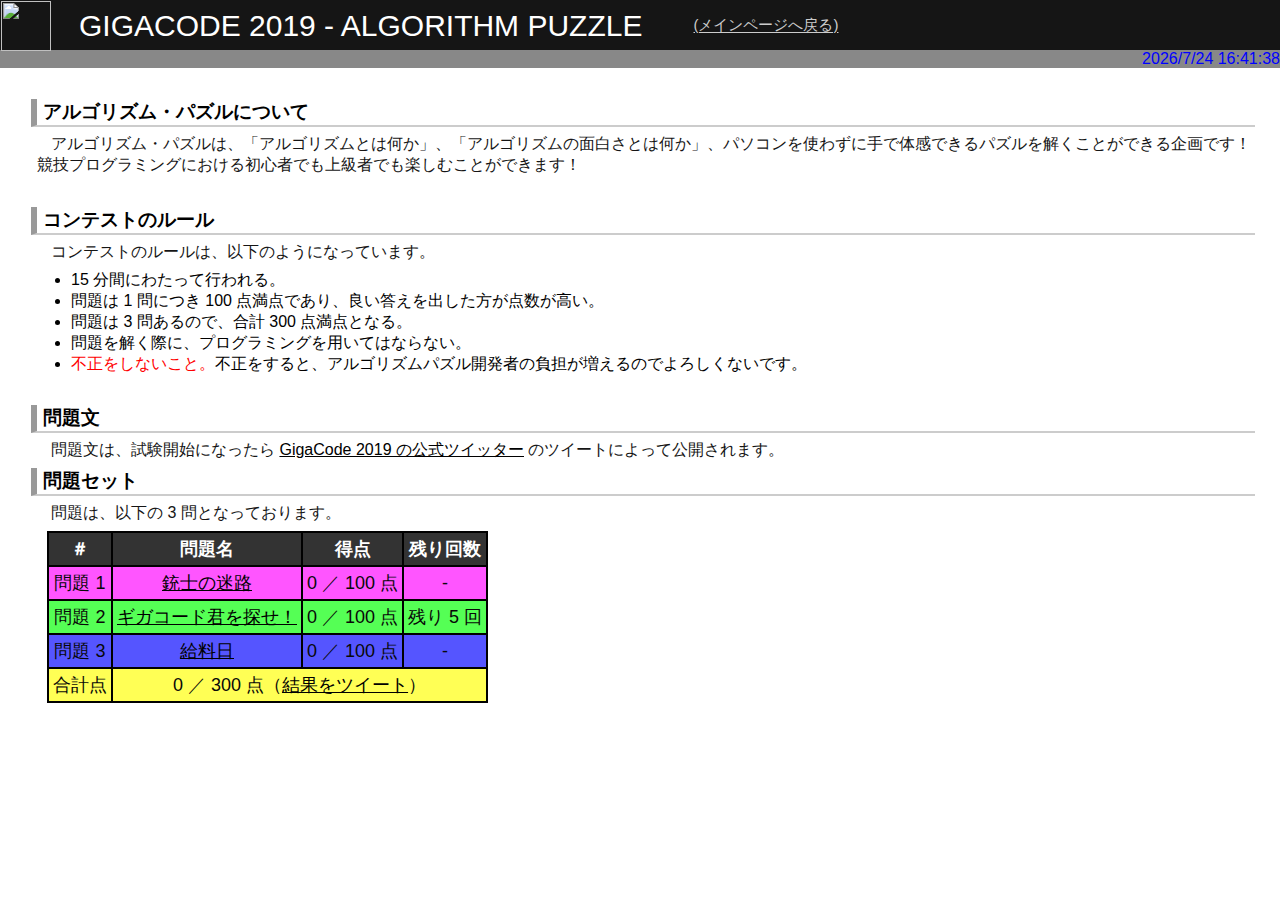
==== gigacode-2019-puzzle/index.html @ 4b687003 "Added GIGACODE ALGORITHM PUZZLE" ====
<!DOCTYPE html>
<html>
	<head>
		<title>ALGORITHM PUZZLE - GIGACODE 2019</title>
		<link type="text/css" rel="stylesheet" href = "css.css" />
		<meta charset="utf-8" />
	</head>
	<body>
		<nav id="nav-bar"></nav>
		<div id="clock-div" style="margin: 0px; border: 0px; padding: 0px; background-color: #888888; width: 100%; text-align: right"></div>
		<div id="main" style="padding: 25px">
			<h3>アルゴリズム・パズルについて</h3>
			<p>アルゴリズム・パズルは、「アルゴリズムとは何か」、「アルゴリズムの面白さとは何か」、パソコンを使わずに手で体感できるパズルを解くことができる企画です！競技プログラミングにおける初心者でも上級者でも楽しむことができます！</p>
			<br />
			<h3>コンテストのルール</h3>
			<p>コンテストのルールは、以下のようになっています。</p>
			<ul>
				<li>15 分間にわたって行われる。</li>
				<li>問題は 1 問につき 100 点満点であり、良い答えを出した方が点数が高い。</li>
				<li>問題は 3 問あるので、合計 300 点満点となる。</li>
				<li>問題を解く際に、プログラミングを用いてはならない。</li>
				<li><span style="color: red">不正をしないこと。</span>不正をすると、アルゴリズムパズル開発者の負担が増えるのでよろしくないです。</li>
			</ul>
			<br />
			<h3>問題文</h3>
			<p id="problem-statement">問題文は、試験開始になったら <a href="https://twitter.com/GigaCode2019" target="_blank">GigaCode 2019 の公式ツイッター</a> のツイートによって公開されます。</p>
			<h3>問題セット</h3>
			<p id="problem-set-message"></p>
			<table id="problem-set-table">
				<tbody>
					<tr id="problem-set-row0">
						<td><b>＃</b></td>
						<td><b>問題名</b></td>
						<td><b>得点</b></td>
						<td><b>残り回数</b></td>
					</tr>
					<tr id="problem-set-row1">
						<td>問題 1</td>
						<td>					
							<a href="problem-1/problem-1.html">銃士の迷路</a>
						</td>
						<td><span id="highscore-1"></span> ／ 100 点</td>
						<td>-</td>
					</tr>
					<tr id="problem-set-row2">
						<td>問題 2</td>
						<td>					
							<a href="problem-2/problem-2.html">ギガコード君を探せ！</a>
						</td>
						<td><span id="highscore-2"></span> ／ 100 点</td>
						<td>残り <span id="remain-2"></span> 回</td>
					</tr>
					<tr id="problem-set-row3">
						<td>問題 3</td>
						<td>					
							<a href="problem-3/problem-3.html">給料日</a>
						</td>
						<td><span id="highscore-3"></span> ／ 100 点</td>
						<td>-</td>
					</tr>
					<tr id="problem-set-row4">
						<td>合計点</td>
						<td colspan="3">
							<span id="total-score"></span> ／ 300 点（<a id="tweet-link" target="_blank">結果をツイート</a>）
						</td>
					</tr>
				</tbody>
			</table>
		</div>
		<script src="overall.js"></script>
		<script src="index.js"></script>
	</body>
</html>
---- gigacode-2019-puzzle/css.css ----
body {
	margin: 0px;
	border: 0px;
	padding: 0px;
    font-family: Arial, Helvetica, sans-serif;
}
h2 {
	margin: 16px 6px 16px 6px;
}
h3 {
	margin: 6px 0px 6px 6px;
	border-left: 6px solid #999999;
	padding-left: 6px;
	border-bottom: 2px solid #cccccc;
}
p {
    color: #151515;
    font-size: 16px;
    margin: 7px 0px 7px 12px;
    text-indent: 14px;
}
a {
	color: black;
}
a:hover {
	color: #999999;
}
ul {
	margin: 6px;
}
button {
	font-size: 22px;
	margin: 2px;
	padding: none;
	background-color: blue;
	color: white;
	text-align: center;
	text-decoration: none;
	display: inline-block;
}
#nav-bar {
	margin: 0px;
	padding: 0px;
	height: 50px;
	background-color: #151515;
}
#nav-bar>table {
	border-collapse: collapse;
	margin: 0px;
	border: 0px;
	padding: 0px;
}
#nav-bar>table>tbody>tr>td>p {
	color: #ffffff;
	font-size: 30px;
	vertical-align: middle;
}
#nav-bar>table>tbody>tr>td>a {
	color: #cccccc;
	font-size: 15px;
	vertical-align: middle;
}
#nav-bar>table>tbody>tr>td>a:hover {
	color: #ffffff;
	font-size: 15px;
	vertical-align: middle;
}
#problem-set-table {
	border-collapse: collapse;
	margin-left: 22px;
}
#problem-set-table>tbody>tr>td {
	border: 2px solid black;
	padding: 4px;
	text-align: center;
	vertical-align: center;
	font-size: 18px;
}
#problem-set-table>tbody>tr>td>a {
	color: black;
}
#problem-set-table>tbody>tr>td>a:hover {
	color: white;
}
#problem-set-row0>td {
	background-color: #333333;
	color: white;
}
#problem-set-row1>td {
	background-color: #ff55ff;
	color: #080808;
}
#problem-set-row2>td {
	background-color: #55ff55;
	color: #080808;
}
#problem-set-row3>td {
	background-color: #5555ff;
	color: #080808;
}
#problem-set-row4>td {
	background-color: #ffff55;
	color: #080808;
}
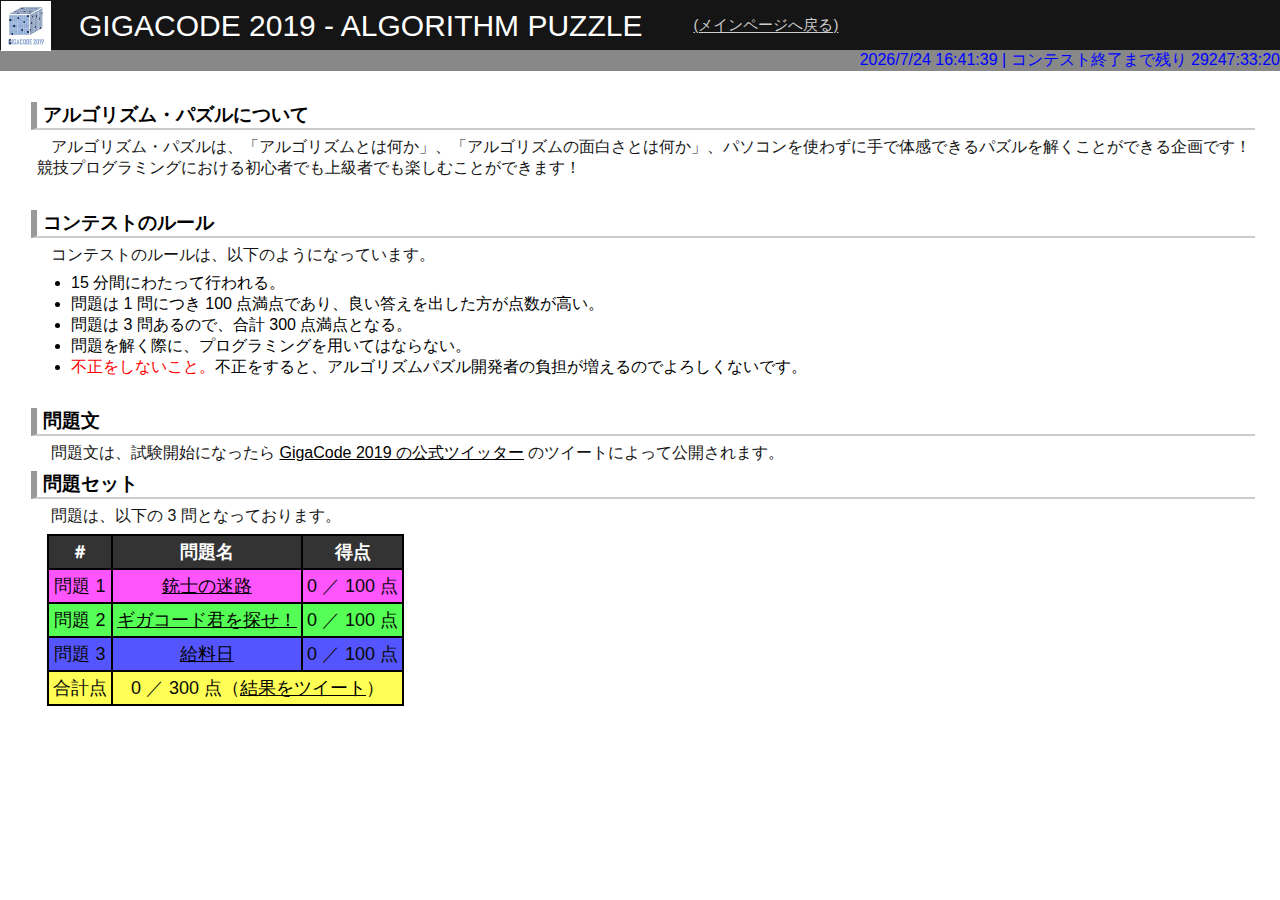
==== commit fc034959: "Updated for playing infinitely" ====
--- a/gigacode-2019-puzzle/index.html
+++ b/gigacode-2019-puzzle/index.html
@@ -32,7 +32,6 @@
 						<td><b>＃</b></td>
 						<td><b>問題名</b></td>
 						<td><b>得点</b></td>
-						<td><b>残り回数</b></td>
 					</tr>
 					<tr id="problem-set-row1">
 						<td>問題 1</td>
@@ -40,7 +39,6 @@
 							<a href="problem-1/problem-1.html">銃士の迷路</a>
 						</td>
 						<td><span id="highscore-1"></span> ／ 100 点</td>
-						<td>-</td>
 					</tr>
 					<tr id="problem-set-row2">
 						<td>問題 2</td>
@@ -48,7 +46,6 @@
 							<a href="problem-2/problem-2.html">ギガコード君を探せ！</a>
 						</td>
 						<td><span id="highscore-2"></span> ／ 100 点</td>
-						<td>残り <span id="remain-2"></span> 回</td>
 					</tr>
 					<tr id="problem-set-row3">
 						<td>問題 3</td>
@@ -56,11 +53,10 @@
 							<a href="problem-3/problem-3.html">給料日</a>
 						</td>
 						<td><span id="highscore-3"></span> ／ 100 点</td>
-						<td>-</td>
 					</tr>
 					<tr id="problem-set-row4">
 						<td>合計点</td>
-						<td colspan="3">
+						<td colspan="2">
 							<span id="total-score"></span> ／ 300 点（<a id="tweet-link" target="_blank">結果をツイート</a>）
 						</td>
 					</tr>
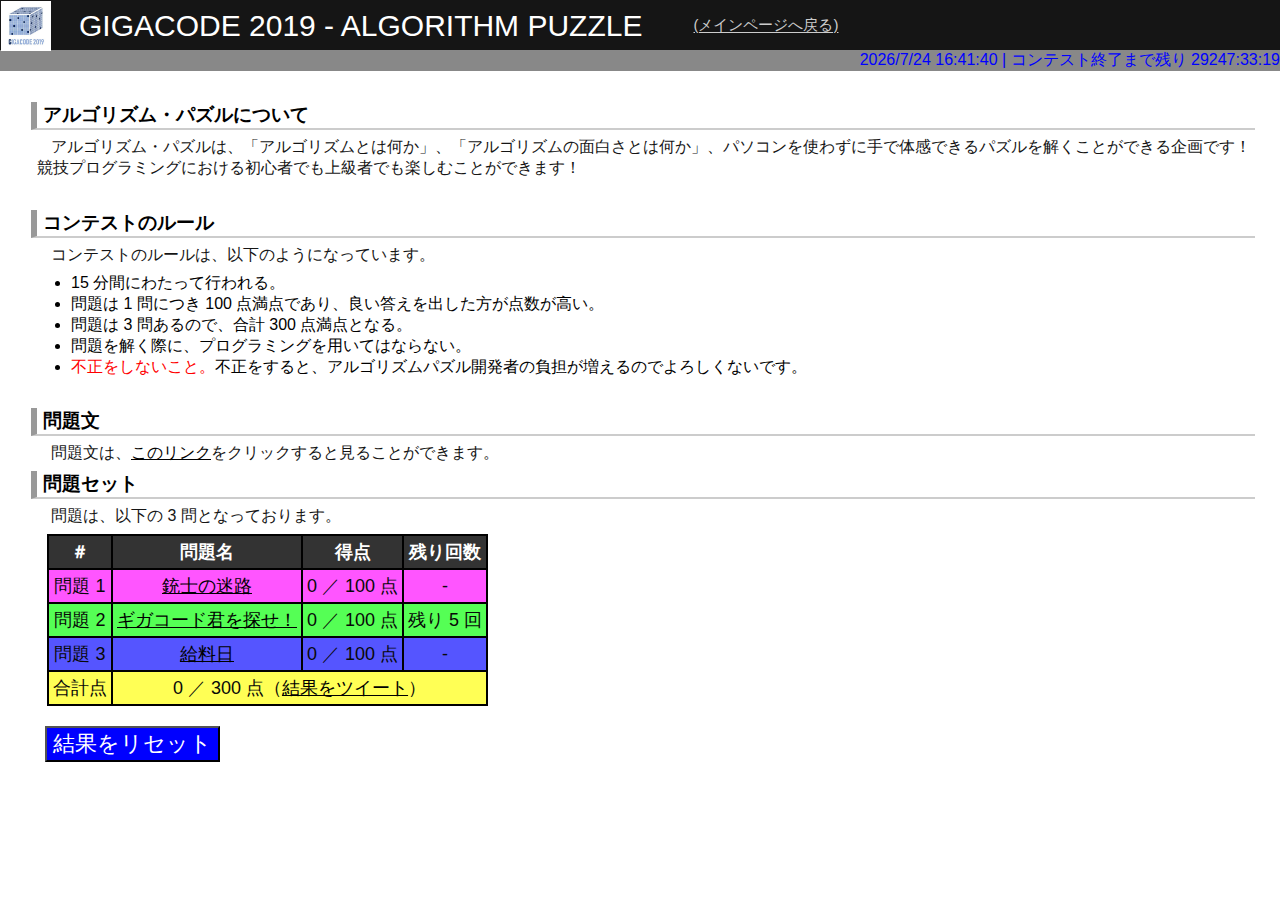
==== commit 520eda46: "Updated for playing infinitely" ====
--- a/gigacode-2019-puzzle/index.html
+++ b/gigacode-2019-puzzle/index.html
@@ -23,7 +23,12 @@
 			</ul>
 			<br />
 			<h3>問題文</h3>
-			<p id="problem-statement">問題文は、試験開始になったら <a href="https://twitter.com/GigaCode2019" target="_blank">GigaCode 2019 の公式ツイッター</a> のツイートによって公開されます。</p>
+			<p id="problem-statement">
+				問題文は、<a href="https://drive.google.com/file/d/1Vt-pndym3uHiH0MYaEW2Q7tI9MFrfyIX/view" target="_blank">このリンク</a>をクリックすると見ることができます。
+			</p>
+			<!--
+				<p id="problem-statement">問題文は、試験開始になったら <a href="https://twitter.com/GigaCode2019" target="_blank">GigaCode 2019 の公式ツイッター</a> のツイートによって公開されます。</p>
+			-->
 			<h3>問題セット</h3>
 			<p id="problem-set-message"></p>
 			<table id="problem-set-table">
@@ -32,6 +37,7 @@
 						<td><b>＃</b></td>
 						<td><b>問題名</b></td>
 						<td><b>得点</b></td>
+						<td><b>残り回数</b></td>
 					</tr>
 					<tr id="problem-set-row1">
 						<td>問題 1</td>
@@ -39,6 +45,7 @@
 							<a href="problem-1/problem-1.html">銃士の迷路</a>
 						</td>
 						<td><span id="highscore-1"></span> ／ 100 点</td>
+						<td>-</td>
 					</tr>
 					<tr id="problem-set-row2">
 						<td>問題 2</td>
@@ -46,6 +53,7 @@
 							<a href="problem-2/problem-2.html">ギガコード君を探せ！</a>
 						</td>
 						<td><span id="highscore-2"></span> ／ 100 点</td>
+						<td>残り <span id="remain-plays"></span> 回</td>
 					</tr>
 					<tr id="problem-set-row3">
 						<td>問題 3</td>
@@ -53,15 +61,18 @@
 							<a href="problem-3/problem-3.html">給料日</a>
 						</td>
 						<td><span id="highscore-3"></span> ／ 100 点</td>
+						<td>-</td>
 					</tr>
 					<tr id="problem-set-row4">
 						<td>合計点</td>
-						<td colspan="2">
+						<td colspan="3">
 							<span id="total-score"></span> ／ 300 点（<a id="tweet-link" target="_blank">結果をツイート</a>）
 						</td>
 					</tr>
 				</tbody>
 			</table>
+			<br />
+			<button id="reset-button" style="margin-left: 20px" onclick="reset_results()">結果をリセット</button>
 		</div>
 		<script src="overall.js"></script>
 		<script src="index.js"></script>
